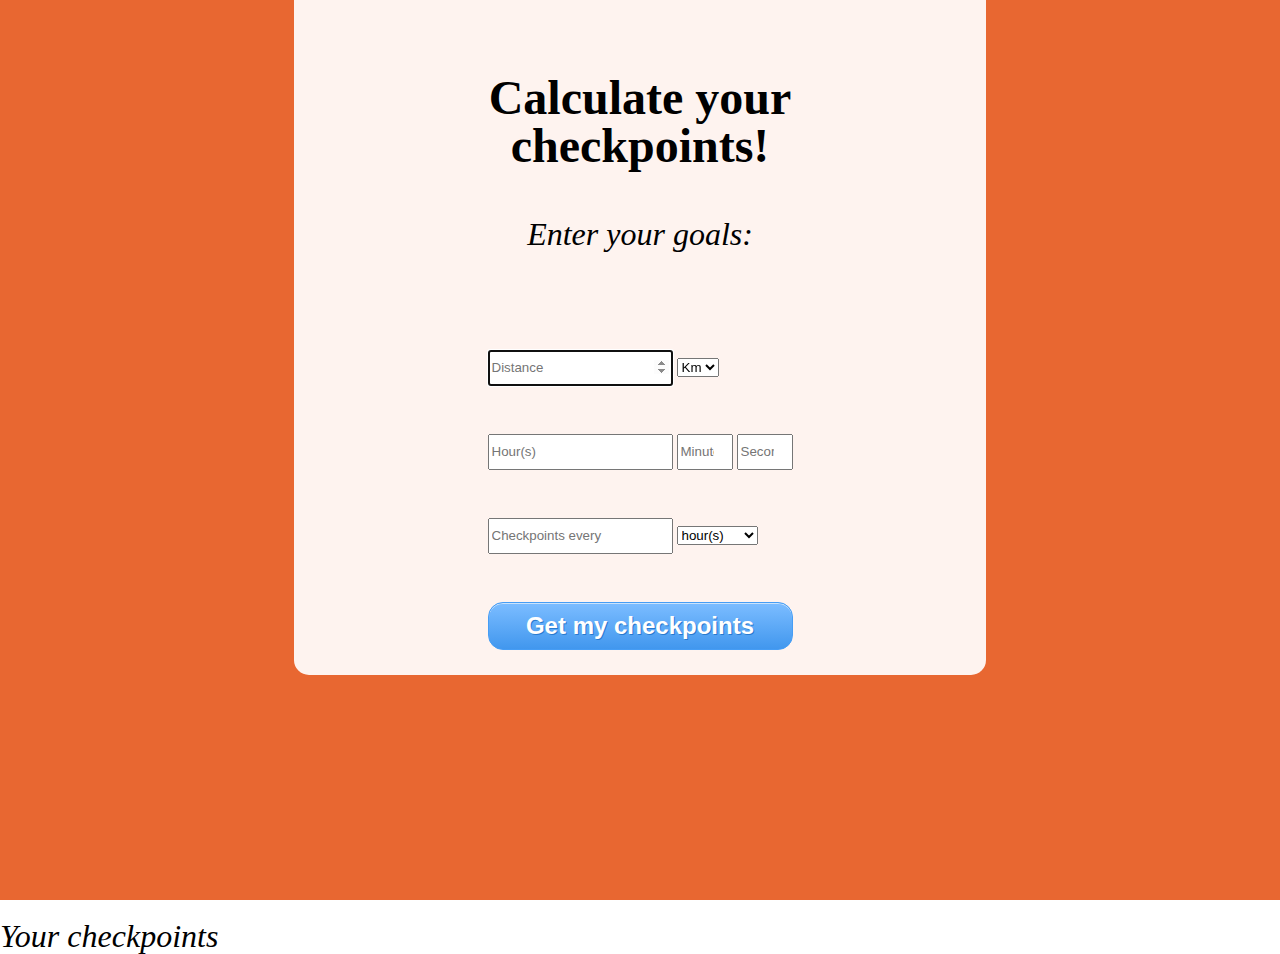
==== bytime.html @ 0349fa5b "Convert for checkpoints by Time" ====
<!DOCTYPE html>

<html lang="en">
	<head>
		<meta charset="utf-8" />
		<link rel="stylesheet" href="reset.css" />
		<link rel="stylesheet" href="style.css" />
		<script type="text/javascript" src="script_time.js"></script>
		<title>Checkpoint calculator - See what your checkpoints should be</title>
	</head>
	<body>
		<div id="area_1">
			<section id="user_input">
				<h1>Calculate your checkpoints!</h1>
				<h2>Enter your goals:</h2>
				<form id="form_1" method="post" action="">
					<p>
						<input type="number" name="distance" placeholder="Distance" min="0" autofocus required>
						<select name="distance_unit">
							<option value="km">Km</option>
							<option value="m">m</option>
						</select>
					</p>
					<p>
						<input type="number" name="time_hour" placeholder="Hour(s)" min="0" step="1">
						<input type="number" name="time_minute" placeholder="Minute(s)" min="0" max="59" step="1" maxlength="2">
						<input type="number" name="time_second" placeholder="Second(s)" min="0" max="59" step="1" maxlength="2">
					</p>
					<p>
						<input type="number" name="checkpoint"  placeholder="Checkpoints every" min="0" step="1" required>
						<select name="checkpoint_unit" >
							<option value="hour">hour(s)</option>
							<option value="minute">minute(s)</option>
							<option value="second">second(s)</option>
						</select>
					</p>
					<input type="button" id="submit" name="submit" value="Get my checkpoints" onclick="calcCheckpoints(); location.href='#checkpoints_display';">
				</form>
			</section>
		</div>
		<section id="results">
			<h2 id="checkpoints_display">Your checkpoints</h2>
				<div id="results_div">
				</div>
		</section>
	</body>
</html>
---- style.css ----
html, body{
	height:100%;
	}
	
h1{
	font-size:3em;
	font-weight:bold;
	padding: 1em;
}

h2{
	font-size:2em;
	font-style:italic;
}

#area_1{
	background-color:#E86731;
	
	text-align:center;
	min-height: 100%;
}

#user_input{
	background-color:rgb(255,255,255);
	background-color:rgba(255,255,255,0.92);
	color:black;
	width:50%;
	margin:auto;
	padding:2%;
	-webkit-border-bottom-left-radius:15px;
	-webkit-border-bottom-right-radius:15px;	
	-moz-border-bottom-left-radius:15px;
	-moz-border-bottom-right-radius:15px;	
	border-bottom-left-radius:15px;
	border-bottom-right-radius:15px;
}

form{
	display:inline-block;
	text-align:left;
	padding-top: 100px;
	}
	
	form p{
		padding-bottom: 3em;
		
	}

	input, button{
		height:30px;
		}
			
	#submit{
		width:100%;
		font-size:1.5em;
		height:2em;	
		-moz-box-shadow:inset 0px 1px 0px 0px #cae3fc;
		-webkit-box-shadow:inset 0px 1px 0px 0px #cae3fc;
		box-shadow:inset 0px 1px 0px 0px #cae3fc;
			
		background:-webkit-gradient( linear, left top, left bottom, color-stop(0.05, #79bbff ), color-stop(1, #4197ee ) );
		background:-moz-linear-gradient( center top, #79bbff  5%, #4197ee  100% );
		filter:progid:DXImageTransform.Microsoft.gradient(startColorstr='#79bbff ', endColorstr='#4197ee ');
		background-color:#79bbff ;
			
		-webkit-border-radius:15px;
		-moz-border-radius:15px;
		border-radius:15px;
			
		border:1px solid #469df5;
		color:#ffffff;
		font-family:Arial;
		font-weight:bold;

		text-shadow:1px 1px 0px #287ace;
	}
	#submit:hover {
		background:-webkit-gradient( linear, left top, left bottom, color-stop(0.05, #4197ee ), color-stop(1, #79bbff ) );
		background:-moz-linear-gradient( center top, #4197ee  5%, #79bbff  100% );
		filter:progid:DXImageTransform.Microsoft.gradient(startColorstr='#4197ee ', endColorstr='#79bbff ');
		background-color:#4197ee ;
	}#submit:active {
		position:relative;
		top:1px;
	}

#results{
		padding-top:20px;
		}
	
	#table_of_results{
		width:50%;
		margin:auto;
		
	}
	#table_of_results tbody{
		text-align:right;
		}
		
		#table_of_results td{
				padding: 1em;
				border: solid black 1px;
			}
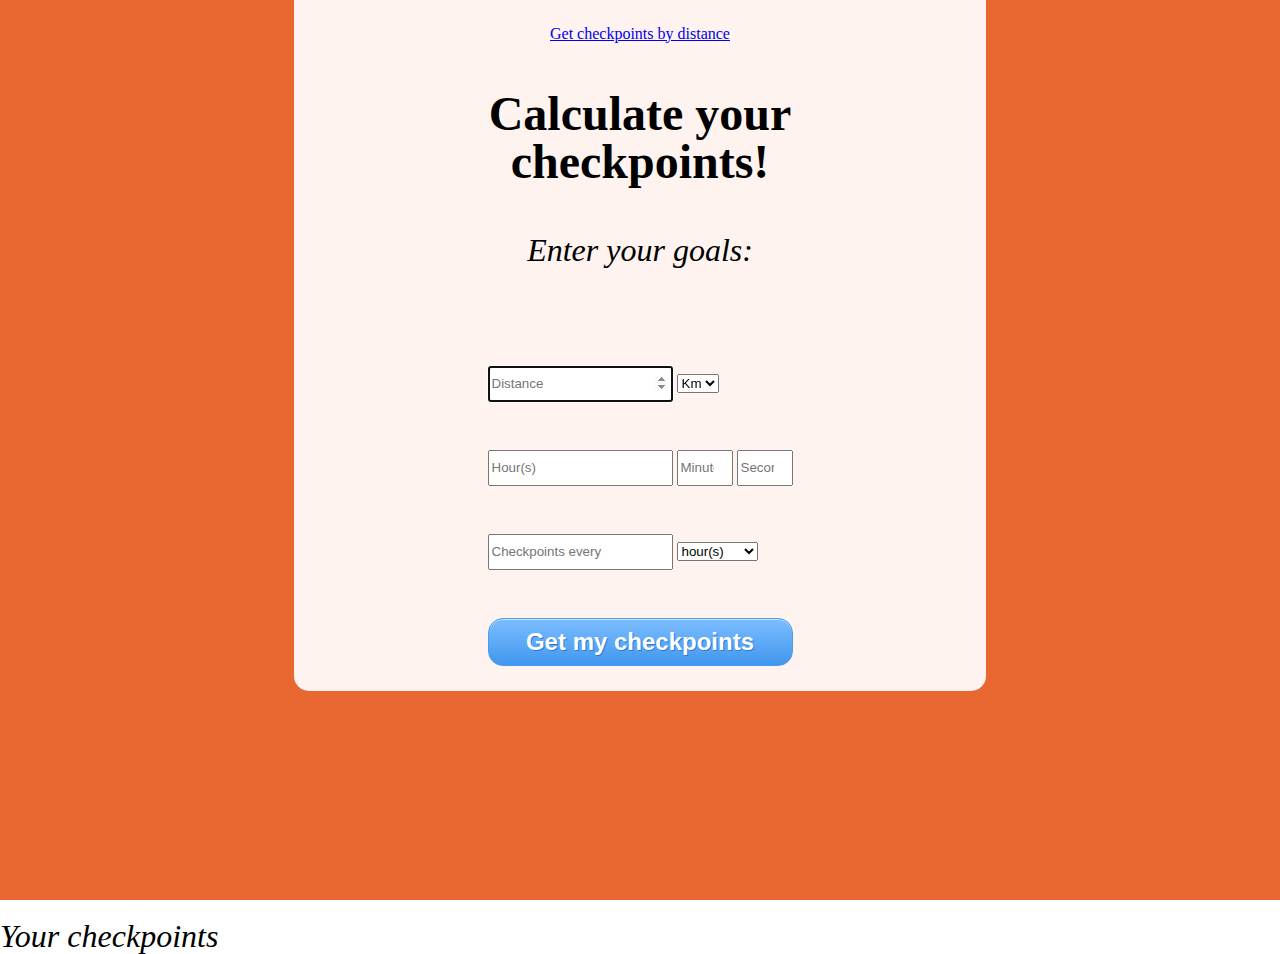
==== commit 787e0d0f: "add links" ====
--- a/bytime.html
+++ b/bytime.html
@@ -11,6 +11,7 @@
 	<body>
 		<div id="area_1">
 			<section id="user_input">
+				<a href="index.html"> Get checkpoints by distance </a>
 				<h1>Calculate your checkpoints!</h1>
 				<h2>Enter your goals:</h2>
 				<form id="form_1" method="post" action="">
